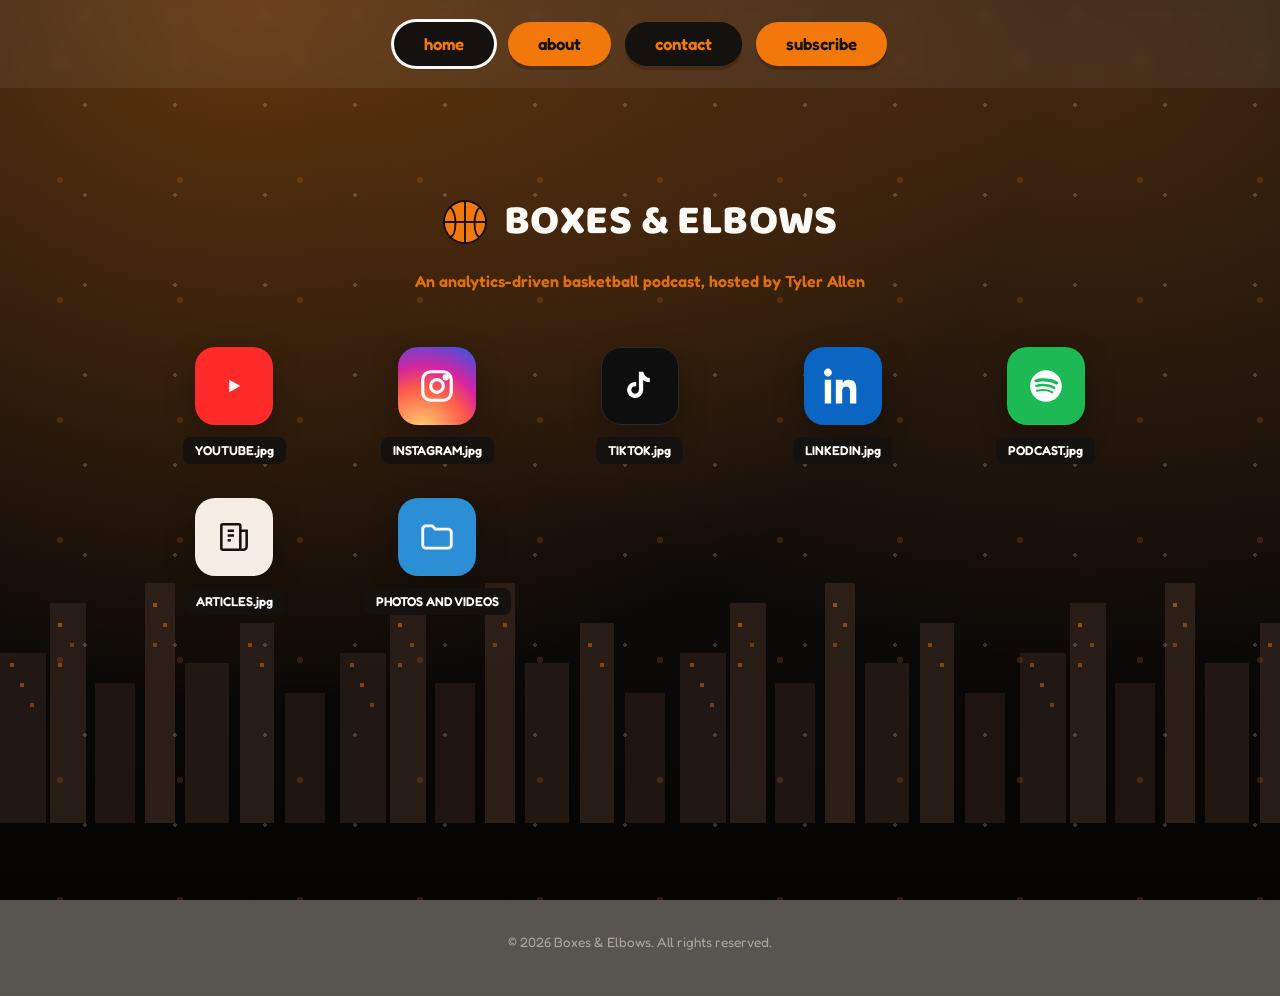
==== index.html @ f7e0eaed "Add LinkedIn link card to index.html" ====
<!DOCTYPE html>
<html lang="en">
<head>
<meta charset="UTF-8">
<meta name="viewport" content="width=device-width, initial-scale=1.0">
<title>Boxes & Elbows — Home</title>
<link rel="stylesheet" href="style.css">
</head>
<body>

<section class="hero">
  <div class="skyline"></div>
  <div class="confetti"></div>

  <nav class="nav">
    <a href="index.html" class="pill pill-black current">home</a>
    <a href="about.html" class="pill pill-orange">about</a>
    <a href="contact.html" class="pill pill-black">contact</a>
    <a href="subscribe.html" class="pill pill-orange">subscribe</a>
  </nav>

  <div class="hero-inner">
    <div class="brand-mark">
      <svg class="ball" viewBox="0 0 48 48" fill="none">
        <circle cx="24" cy="24" r="22" fill="#F2780C" stroke="#14110E" stroke-width="2"/>
        <path d="M24 2v44M2 24h44M8 8c8 6 8 30 0 32M40 8c-8 6-8 30 0 32" stroke="#14110E" stroke-width="2" fill="none"/>
      </svg>
      <h1>BOXES &amp; ELBOWS</h1>
    </div>
    <p class="brand-sub">An analytics-driven basketball podcast, hosted by Tyler Allen</p>

    <div class="link-grid">

      <a class="link-card" href="https://www.youtube.com/@MrAllen81" target="_blank" rel="noopener" aria-label="Watch on YouTube">
        <div class="icon-tile tile-youtube">
          <svg viewBox="0 0 24 24" fill="#fff"><path d="M9 8l7 4-7 4V8z"/></svg>
        </div>
        <span class="tag-label">YOUTUBE.jpg</span>
      </a>

      <a class="link-card" href="https://www.instagram.com/boxesandelbowspod?igsh=dHpkc3V1czNydTJv&utm_source=qr" target="_blank" rel="noopener" aria-label="Follow on Instagram">
        <div class="icon-tile tile-instagram">
          <svg viewBox="0 0 24 24" fill="none" stroke="#fff" stroke-width="2"><rect x="3" y="3" width="18" height="18" rx="5"/><circle cx="12" cy="12" r="4"/><circle cx="17.5" cy="6.5" r="1" fill="#fff"/></svg>
        </div>
        <span class="tag-label">INSTAGRAM.jpg</span>
      </a>

      <a class="link-card" href="https://www.tiktok.com/@boxesandelbows" target="_blank" rel="noopener" aria-label="Follow on TikTok">
        <div class="icon-tile tile-tiktok">
          <svg viewBox="0 0 24 24" fill="#fff"><path d="M14 3c.5 2.2 2 3.7 4.2 4v2.6c-1.6 0-3-.5-4.2-1.4v6.3a5.1 5.1 0 1 1-4.4-5v2.7a2.4 2.4 0 1 0 1.7 2.3V3h2.7z"/></svg>
        </div>
        <span class="tag-label">TIKTOK.jpg</span>
      </a>

      <a class="link-card" href="https://www.linkedin.com/in/tyler-allen18/" target="_blank" rel="noopener" aria-label="Connect on LinkedIn">
      <div class="icon-tile" style="background:#0A66C2;">
        <svg viewBox="0 0 24 24" fill="#fff"><path d="M4.98 3.5C4.98 4.88 3.9 6 2.5 6S0 4.88 0 3.5 1.12 1 2.5 1s2.48 1.12 2.48 2.5zM.5 8h4V23h-4V8zm7.5 0h3.8v2.05h.05c.53-1 1.83-2.05 3.77-2.05 4.03 0 4.78 2.66 4.78 6.12V23h-4v-6.87c0-1.64-.03-3.75-2.29-3.75-2.29 0-2.64 1.79-2.64 3.63V23h-4V8z"/></svg>
      </div>
      <span class="tag-label">LINKEDIN.jpg</span>
    </a>

    <a class="link-card" href="https://open.spotify.com/show/58cycGxP48CozuKhtkcoei?si=17663920f3bf408f" target="_blank" rel="noopener" aria-label="Listen on Spotify">
  <div class="icon-tile" style="background:#1DB954;">
    <svg viewBox="0 0 24 24" fill="#fff"><path d="M12 2C6.48 2 2 6.48 2 12s4.48 10 10 10 10-4.48 10-10S17.52 2 12 2zm4.59 14.4c-.19.31-.6.4-.9.21-2.47-1.51-5.58-1.85-9.24-1.01-.35.08-.71-.14-.79-.49-.08-.35.14-.71.49-.79 4-.91 7.44-.52 10.22 1.18.3.19.4.6.22.9zm1.22-2.72c-.24.39-.75.51-1.13.27-2.83-1.74-7.14-2.25-10.49-1.23-.43.13-.89-.11-1.02-.54-.13-.43.11-.89.54-1.02 3.83-1.16 8.6-.6 11.83 1.39.39.24.51.75.27 1.13zm.11-2.83C14.86 8.9 9.2 8.71 5.95 9.7c-.51.16-1.06-.13-1.22-.64-.16-.51.13-1.06.64-1.22 3.74-1.14 10.02-.92 13.94 1.42.46.27.61.87.33 1.32-.27.46-.87.61-1.32.33z"/></svg>
    </div>
  <span class="tag-label">PODCAST.jpg</span>
    </a>

      <a class="link-card" href="https://boxesandelbowsbball.substack.com/?r=7muatw&utm_campaign=pub-share-checklist" aria-label="Read articles — go to Connect page">
        <div class="icon-tile tile-articles">
          <svg viewBox="0 0 24 24" fill="none" stroke="#14110E" stroke-width="1.6"><rect x="4" y="4" width="12" height="16" rx="1"/><path d="M8 8h4M8 11h4M8 14h2"/><path d="M16 8h4v10a2 2 0 0 1-2 2h-2" /></svg>
        </div>
        <span class="tag-label">ARTICLES.jpg</span>
      </a>

      <a class="link-card" href="https://photos.app.goo.gl/qTTFwXqQMVyrmaAY8" aria-label="Photos and videos — go to Highlights">
        <div class="icon-tile tile-folder">
          <svg viewBox="0 0 24 24" fill="none" stroke="#fff" stroke-width="1.8"><path d="M3 7a2 2 0 0 1 2-2h4l2 2h8a2 2 0 0 1 2 2v8a2 2 0 0 1-2 2H5a2 2 0 0 1-2-2V7z"/></svg>
        </div>
        <span class="tag-label">PHOTOS AND VIDEOS</span>
      </a>

    </div>
  </div>
</section>

<footer class="site-footer" style="background:#050403;color:#8a7f74;">© 2026 Boxes &amp; Elbows. All rights reserved.</footer>

</body>
</html>
---- style.css ----
@import url('https://fonts.googleapis.com/css2?family=Fredoka:wght@500;600;700&family=Playfair+Display:ital,wght@0,600;0,700;1,600&family=Baloo+2:wght@700;800&family=Inter:wght@400;500;600&display=swap');

:root{
  --orange: #F2780C;
  --orange-deep: #D9660A;
  --black: #14110E;
  --cream: #F4EDE3;
  --brown-dark: #241C17;
  --tan-card: #C9A97C;
  --tan-paper: #EFCFA0;
  --navy: #0D1220;
  --navy-2: #171F33;
  --white: #FCFAF6;
  --radius-pill: 999px;
  --shadow-soft: 0 10px 30px rgba(0,0,0,.25);
}

*{box-sizing:border-box;}
html{scroll-behavior:smooth;}
body{
  margin:0;
  font-family:'Inter', sans-serif;
  color:var(--black);
  background:var(--cream);
}

img{max-width:100%;display:block;}
a{color:inherit;text-decoration:none;}
button{font-family:inherit;}

/* ---------- NAV ---------- */
.nav{
  position:sticky;
  top:0;
  z-index:50;
  display:flex;
  flex-wrap:wrap;
  gap:14px;
  justify-content:center;
  align-items:center;
  padding:22px 20px;
  background:rgba(255,255,255,.06);
  backdrop-filter:blur(6px);
}
.nav.on-light{background:rgba(255,255,255,.55);}
.pill{
  font-family:'Fredoka', sans-serif;
  font-weight:600;
  font-size:1.05rem;
  padding:12px 30px;
  border-radius:var(--radius-pill);
  border:none;
  cursor:pointer;
  transition:transform .18s ease, box-shadow .18s ease, filter .18s ease;
  box-shadow:0 4px 0 rgba(0,0,0,.18);
}
.pill:hover{transform:translateY(-2px);filter:brightness(1.06);}
.pill:active{transform:translateY(1px);}
.pill:focus-visible{outline:3px solid #fff;outline-offset:3px;}
.pill-black{background:var(--black);color:var(--orange);}
.pill-orange{background:var(--orange);color:var(--black);}
.pill.current{box-shadow:0 0 0 3px var(--white), 0 4px 0 rgba(0,0,0,.18);}

/* ---------- BUTTONS / GENERIC ---------- */
.btn{
  font-family:'Fredoka', sans-serif;
  font-weight:600;
  border-radius:var(--radius-pill);
  padding:16px 28px;
  border:none;
  cursor:pointer;
  display:inline-block;
  text-align:center;
}
.btn-black{background:var(--black);color:var(--orange);}
.btn-black:hover{filter:brightness(1.15);}

.eyebrow{
  font-family:'Fredoka',sans-serif;
  letter-spacing:.14em;
  text-transform:uppercase;
  font-size:.75rem;
  opacity:.7;
}

.tag-label{
  font-family:'Fredoka', sans-serif;
  font-weight:600;
  font-size:.8rem;
  color:#fff;
  background:var(--black);
  padding:6px 12px;
  border-radius:8px;
  display:inline-block;
}

/* ---------- FOOTER ---------- */
.site-footer{
  text-align:center;
  padding:34px 20px 46px;
  font-family:'Fredoka',sans-serif;
  font-size:.85rem;
  opacity:.65;
}

/* ================= PAGE 1 — HOME ================= */
.hero{
  position:relative;
  min-height:100vh;
  overflow:hidden;
  background:
    radial-gradient(ellipse at 20% 0%, rgba(242,120,12,.35), transparent 55%),
    radial-gradient(ellipse at 85% 10%, rgba(242,120,12,.2), transparent 50%),
    linear-gradient(180deg, #171310 0%, #0f0c0a 55%, #050403 100%);
}
.skyline{
  position:absolute;
  bottom:0;left:0;right:0;
  height:46%;
  background-repeat:repeat-x;
  background-size:340px 100%;
  opacity:.9;
  background-image:url("data:image/svg+xml,%3Csvg xmlns='http://www.w3.org/2000/svg' width='340' height='260' viewBox='0 0 340 260'%3E%3Crect x='0' y='90' width='46' height='170' fill='%23231a15'/%3E%3Crect x='10' y='100' width='4' height='4' fill='%23F2780C' opacity='.5'/%3E%3Crect x='20' y='120' width='4' height='4' fill='%23F2780C' opacity='.5'/%3E%3Crect x='30' y='140' width='4' height='4' fill='%23F2780C' opacity='.4'/%3E%3Crect x='50' y='40' width='36' height='220' fill='%232a1f18'/%3E%3Crect x='58' y='60' width='4' height='4' fill='%23F2780C' opacity='.6'/%3E%3Crect x='70' y='80' width='4' height='4' fill='%23F2780C' opacity='.4'/%3E%3Crect x='58' y='100' width='4' height='4' fill='%23F2780C' opacity='.5'/%3E%3Crect x='95' y='120' width='40' height='140' fill='%23201712'/%3E%3Crect x='145' y='20' width='30' height='240' fill='%232e2119'/%3E%3Crect x='153' y='40' width='4' height='4' fill='%23F2780C' opacity='.6'/%3E%3Crect x='163' y='60' width='4' height='4' fill='%23F2780C' opacity='.5'/%3E%3Crect x='153' y='80' width='4' height='4' fill='%23F2780C' opacity='.4'/%3E%3Crect x='185' y='100' width='44' height='160' fill='%23241a14'/%3E%3Crect x='240' y='60' width='34' height='200' fill='%232a1f18'/%3E%3Crect x='248' y='80' width='4' height='4' fill='%23F2780C' opacity='.5'/%3E%3Crect x='260' y='100' width='4' height='4' fill='%23F2780C' opacity='.5'/%3E%3Crect x='285' y='130' width='40' height='130' fill='%23201712'/%3E%3C/svg%3E");
}
.confetti{
  position:absolute;inset:0;
  pointer-events:none;
  background-image:
    radial-gradient(circle, var(--orange) 3px, transparent 3px),
    radial-gradient(circle, #fff 2px, transparent 2px);
  background-size:120px 120px, 90px 90px;
  background-position:0 0, 40px 60px;
  opacity:.18;
}

.hero-inner{
  position:relative;
  z-index:2;
  max-width:1180px;
  margin:0 auto;
  padding:70px 24px 100px;
}

.brand-mark{
  display:flex;
  align-items:center;
  gap:16px;
  justify-content:center;
  margin:30px 0 8px;
}
.brand-mark .ball{width:46px;height:46px;}
.brand-mark h1{
  font-family:'Baloo 2', sans-serif;
  font-weight:800;
  color:var(--white);
  font-size:2.6rem;
  letter-spacing:.01em;
  margin:0;
  text-align:center;
}
.brand-sub{
  text-align:center;
  color:var(--orange);
  font-family:'Fredoka',sans-serif;
  font-weight:600;
  opacity:.9;
  margin-bottom:56px;
}

.link-grid{
  display:grid;
  grid-template-columns:repeat(auto-fit, minmax(150px,1fr));
  gap:34px;
  max-width:980px;
  margin:0 auto;
}
.link-card{
  display:flex;
  flex-direction:column;
  align-items:center;
  gap:12px;
  transition:transform .2s ease;
  cursor: pointer;
}
.link-card:hover{transform:translateY(-6px);}
.icon-tile{
  width:78px;height:78px;
  border-radius:20px;
  display:flex;align-items:center;justify-content:center;
  box-shadow:var(--shadow-soft);
}
.icon-tile svg{width:38px;height:38px;}
.tile-youtube{background:#FF2A2A;}
.tile-instagram{background:radial-gradient(circle at 30% 110%, #ffdb73 0%, #fd5949 45%, #d6249f 65%, #285AEB 100%);}
.tile-tiktok{background:#0e0e0e;border:1px solid #2a2a2a;}
.tile-podcast{background:var(--black);border:2px solid var(--orange);}
.tile-articles{background:var(--cream);}
.tile-folder{background:#2c8fd6;}

/* ================= PAGE 2 — ABOUT / HIGHLIGHTS ================= */
.about-page{background:var(--brown-dark);color:var(--white);min-height:100vh;}
.about-hero{max-width:900px;margin:0 auto;text-align:center;padding:70px 24px 20px;}
.about-hero h2{
  font-family:'Playfair Display', serif;
  font-style:italic;
  font-weight:700;
  font-size:3.2rem;
  line-height:1.15;
  margin:0;
}

.folders{
  display:grid;
  grid-template-columns:repeat(auto-fit,minmax(260px,1fr));
  gap:56px;
  max-width:1180px;
  margin:60px auto 0;
  padding:0 24px 90px;
}
.folder{
  position:relative;
  background:var(--tan-card);
  border-radius:6px 6px 14px 14px;
  padding:34px 22px 30px;
  min-height:230px;
}
.folder::before{
  content:"";
  position:absolute;
  top:-14px;left:18px;
  width:44%;
  height:20px;
  background:var(--tan-card);
  border-radius:6px 6px 0 0;
}
.folder-photos{
  display:flex;
  gap:10px;
  flex-wrap:wrap;
  justify-content:center;
  margin-bottom:6px;
}
.thumb{
  width:84px;height:104px;
  background:#fff;
  padding:6px 6px 14px;
  border-radius:2px;
  box-shadow:0 8px 16px rgba(0,0,0,.35);
  transform:rotate(var(--r,0deg));
}
.thumb .swatch{
  width:100%;height:100%;
  border-radius:1px;
  display:flex;align-items:center;justify-content:center;
  font-family:'Fredoka',sans-serif;
  font-weight:700;
  color:#fff;
  font-size:1.4rem;
}
.folder h3{
  font-family:'Playfair Display', serif;
  font-weight:700;
  text-align:center;
  color:var(--gray);
  font-size:1.7rem;
  margin:22px 0 10px;
  letter-spacing:.02em;
}
.folder p{
  text-align:center;
  color:#0A0A0A;
  font-size:.95rem;
  line-height:1.5;
  max-width:280px;
  margin:0 auto;
}

/* ================= PAGE 3 — CONTACT ================= */
.contact-page{
  min-height:100vh;
  background:var(--tan-paper);
  background-image:
    radial-gradient(circle at 15% 15%, rgba(255,255,255,.35), transparent 40%),
    radial-gradient(circle at 85% 80%, rgba(0,0,0,.05), transparent 45%);
}
.contact-wrap{
  max-width:1180px;
  margin:0 auto;
  padding:40px 24px 100px;
  display:grid;
  grid-template-columns:1fr 1.15fr;
  gap:50px;
  align-items:start;
}
@media (max-width:820px){.contact-wrap{grid-template-columns:1fr;}}

.polaroid-stack{position:relative;min-height:420px;}
.polaroid{
  position:absolute;
  background:#fff;
  padding:8px 8px 26px;
  box-shadow:0 12px 24px rgba(0,0,0,.28);
  width:150px;
}
.polaroid .swatch{width:100%;aspect-ratio:1/1.05;display:flex;align-items:center;justify-content:center;color:#fff;font-family:'Fredoka',sans-serif;font-weight:700;font-size:.85rem;text-align:center;}
.polaroid span.cap{
  position:absolute;bottom:5px;left:0;right:0;text-align:center;
  font-family:'Fredoka',sans-serif;font-size:.7rem;color:#333;
}

.contact-copy h2{
  font-family:'Baloo 2', sans-serif;
  font-weight:800;
  font-size:3.4rem;
  margin:38px 0 22px;
  color:var(--black);
}
.contact-copy p{
  font-size:1.15rem;
  font-weight:600;
  line-height:1.55;
  max-width:560px;
  margin-bottom:34px;
}

.contact-form{
  background:rgba(255,255,255,.55);
  border-radius:18px;
  padding:26px;
  max-width:520px;
  display:flex;
  flex-direction:column;
  gap:14px;
  margin-bottom:34px;
}
.contact-form label{font-family:'Fredoka',sans-serif;font-weight:600;font-size:.9rem;}
.contact-form input, .contact-form textarea{
  font-family:'Inter',sans-serif;
  padding:12px 14px;
  border-radius:10px;
  border:1.5px solid rgba(0,0,0,.2);
  background:#fff;
  font-size:.95rem;
}
.contact-form textarea{min-height:100px;resize:vertical;}
.form-msg{font-family:'Fredoka',sans-serif;font-size:.9rem;color:var(--orange-deep);min-height:1.2em;}

.qr-block{display:flex;flex-direction:column;align-items:flex-start;gap:10px;}
.qr-svg{background:#fff;padding:14px;border-radius:8px;box-shadow:var(--shadow-soft);}
.qr-caption{font-family:'Fredoka',sans-serif;font-size:.8rem;opacity:.75;}

.social-row{display:flex;gap:14px;margin-top:6px;flex-wrap:wrap;}
.social-row a{
  width:46px;height:46px;border-radius:50%;
  background:var(--black);
  display:flex;align-items:center;justify-content:center;
  transition:transform .15s ease;
}
.social-row a:hover{transform:translateY(-3px);}
.social-row svg{width:22px;height:22px;}

/* ================= PAGE 4 — SUBSCRIBE ================= */
.subscribe-page{
  min-height:100vh;
  position:relative;
  overflow:hidden;
  background:linear-gradient(180deg, var(--navy) 0%, var(--navy-2) 60%, #000 100%);
}
.city-glow{
  position:absolute;inset:0;
  background:
    radial-gradient(circle at 12% 30%, rgba(242,45,45,.35), transparent 40%),
    radial-gradient(circle at 90% 55%, rgba(60,120,255,.25), transparent 45%);
}
.city-lines{
  position:absolute;bottom:0;left:0;right:0;height:55%;
  background-image:repeating-linear-gradient(90deg, rgba(255,255,255,.05) 0 2px, transparent 2px 60px);
  mask-image:linear-gradient(180deg, transparent, #000 40%);
}
.sub-wrap{
  position:relative;z-index:2;
  min-height:calc(100vh - 90px);
  display:flex;
  align-items:center;
  justify-content:center;
  padding:40px 20px 80px;
}
.sub-card{
  background:var(--white);
  border-radius:22px;
  padding:48px 44px;
  max-width:520px;
  width:100%;
  box-shadow:0 30px 60px rgba(0,0,0,.45);
}
.sub-card h2{
  font-family:'Playfair Display', serif;
  font-style:italic;
  color:var(--orange-deep);
  font-size:2.1rem;
  margin:0 0 26px;
  line-height:1.25;
}
.sub-card label{
  font-family:'Fredoka',sans-serif;
  font-weight:600;
  font-size:.95rem;
  display:block;
  margin-bottom:8px;
}
.sub-card input[type=email]{
  width:100%;
  padding:14px 16px;
  border-radius:10px;
  border:1.5px solid var(--orange);
  font-size:1rem;
  margin-bottom:24px;
}
.sub-card .btn-black{width:100%;font-size:1.05rem;}
.sub-fine{
  font-family:'Fredoka',sans-serif;
  font-size:.75rem;
  color:var(--orange-deep);
  text-align:center;
  margin-top:14px;
}
.sub-success{
  display:none;
  font-family:'Fredoka',sans-serif;
  background:#eaf7ea;
  color:#1f6b2b;
  padding:12px 14px;
  border-radius:10px;
  margin-top:16px;
  font-size:.9rem;
  text-align:center;
}
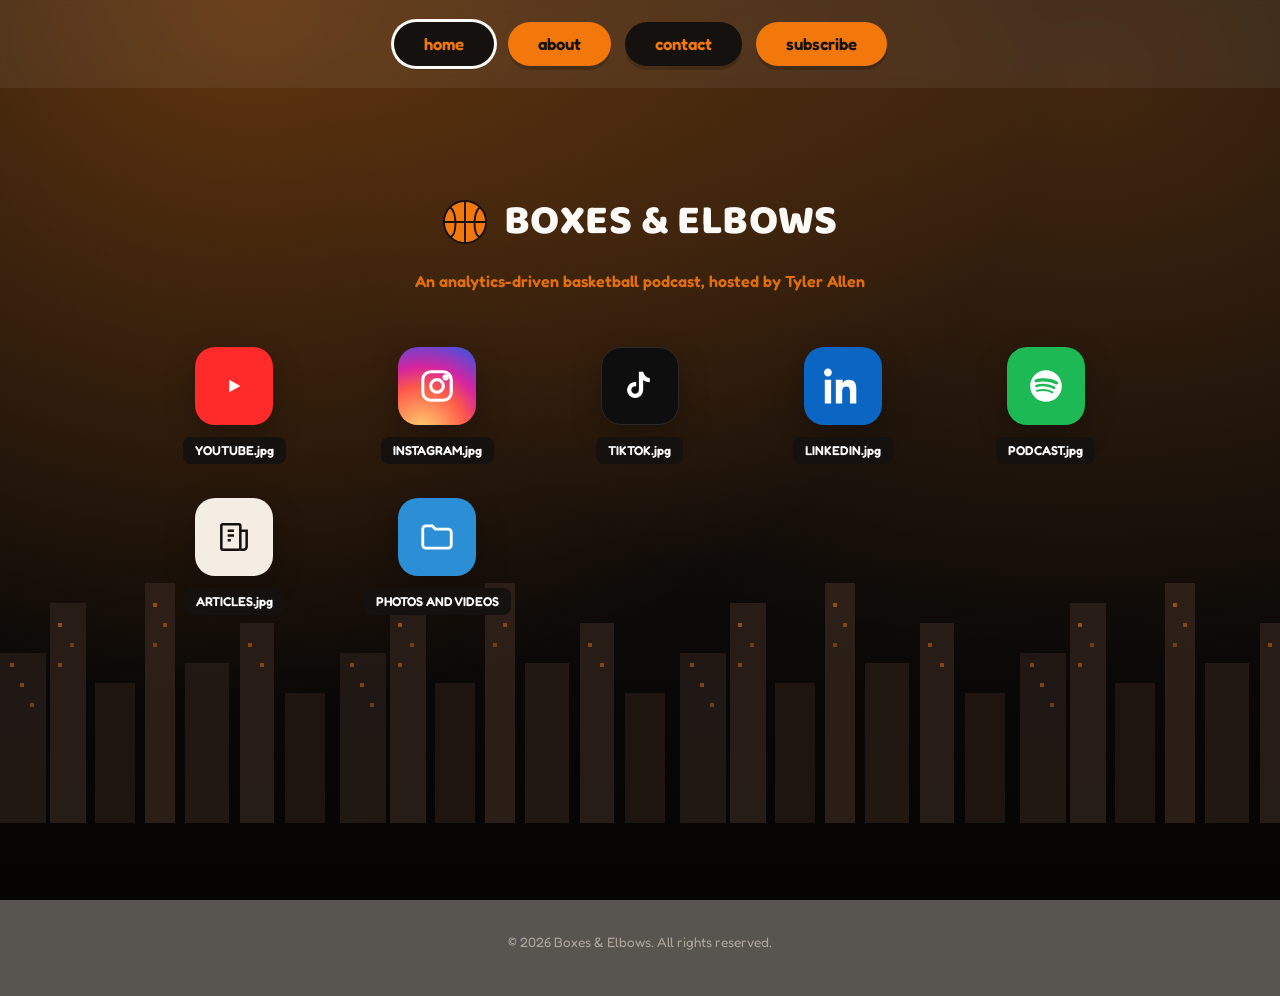
==== commit 7122f349: "Remove confetti div from hero section Removed the confetti div from the hero section." ====
--- a/index.html
+++ b/index.html
@@ -10,7 +10,6 @@
 
 <section class="hero">
   <div class="skyline"></div>
-  <div class="confetti"></div>
 
   <nav class="nav">
     <a href="index.html" class="pill pill-black current">home</a>
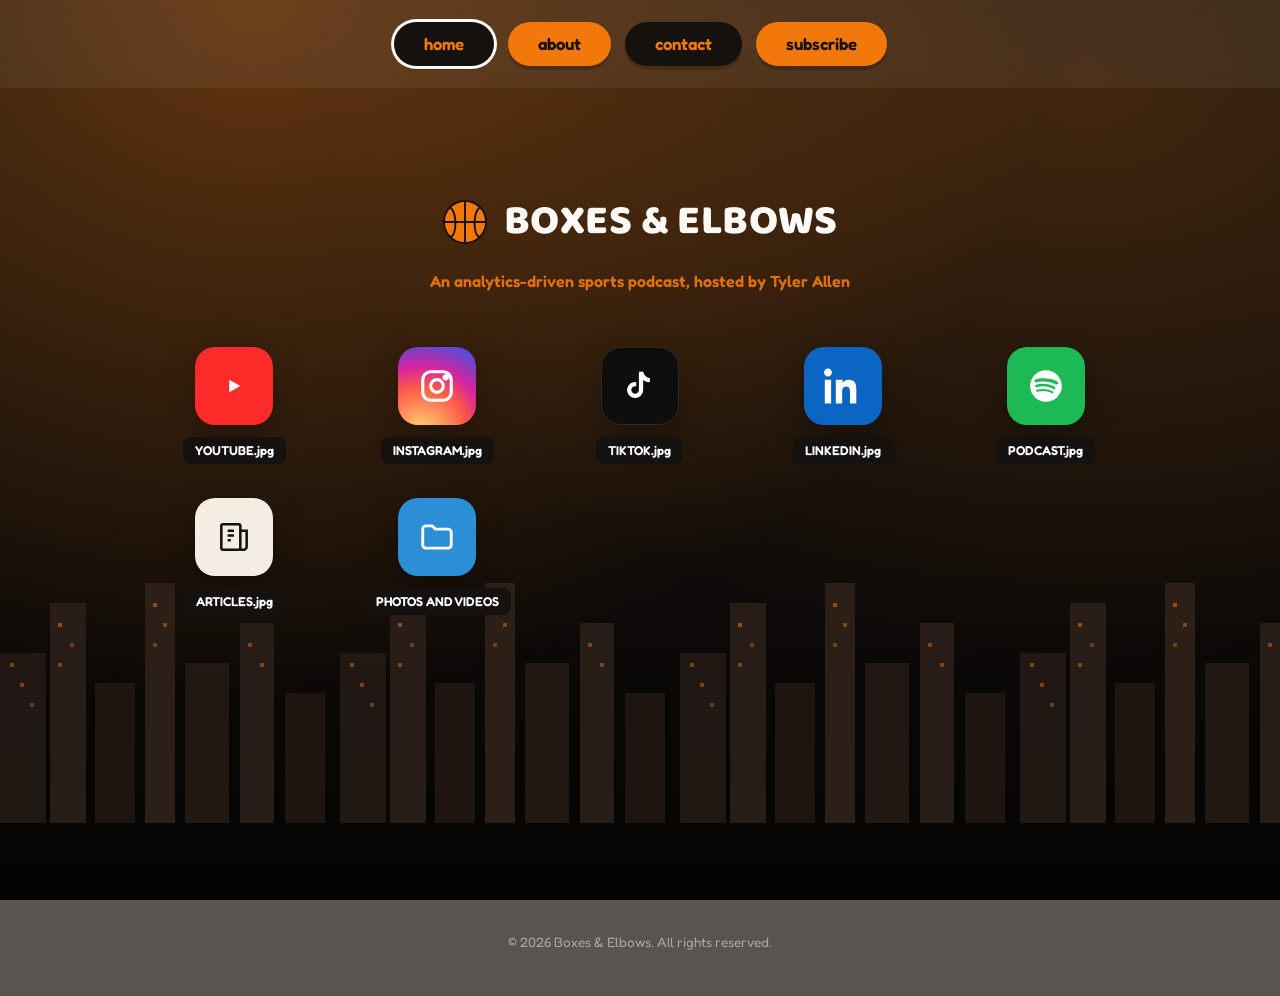
==== commit 8e83ce08: "Update podcast description to include sports" ====
--- a/index.html
+++ b/index.html
@@ -26,7 +26,7 @@
       </svg>
       <h1>BOXES &amp; ELBOWS</h1>
     </div>
-    <p class="brand-sub">An analytics-driven basketball podcast, hosted by Tyler Allen</p>
+    <p class="brand-sub">An analytics-driven sports podcast, hosted by Tyler Allen</p>
 
     <div class="link-grid">
 
@@ -44,7 +44,7 @@
         <span class="tag-label">INSTAGRAM.jpg</span>
       </a>
 
-      <a class="link-card" href="https://www.tiktok.com/@boxesandelbows" target="_blank" rel="noopener" aria-label="Follow on TikTok">
+      <a class="link-card" href="https://www.tiktok.com/@boxesandelbowspod" target="_blank" rel="noopener" aria-label="Follow on TikTok">
         <div class="icon-tile tile-tiktok">
           <svg viewBox="0 0 24 24" fill="#fff"><path d="M14 3c.5 2.2 2 3.7 4.2 4v2.6c-1.6 0-3-.5-4.2-1.4v6.3a5.1 5.1 0 1 1-4.4-5v2.7a2.4 2.4 0 1 0 1.7 2.3V3h2.7z"/></svg>
         </div>
@@ -65,7 +65,7 @@
   <span class="tag-label">PODCAST.jpg</span>
     </a>
 
-      <a class="link-card" href="https://boxesandelbowsbball.substack.com/?r=7muatw&utm_campaign=pub-share-checklist" aria-label="Read articles — go to Connect page">
+      <a class="link-card" href="https://substack.com/@boxesandelbowsbballpod" aria-label="Read articles — go to Connect page">
         <div class="icon-tile tile-articles">
           <svg viewBox="0 0 24 24" fill="none" stroke="#14110E" stroke-width="1.6"><rect x="4" y="4" width="12" height="16" rx="1"/><path d="M8 8h4M8 11h4M8 14h2"/><path d="M16 8h4v10a2 2 0 0 1-2 2h-2" /></svg>
         </div>
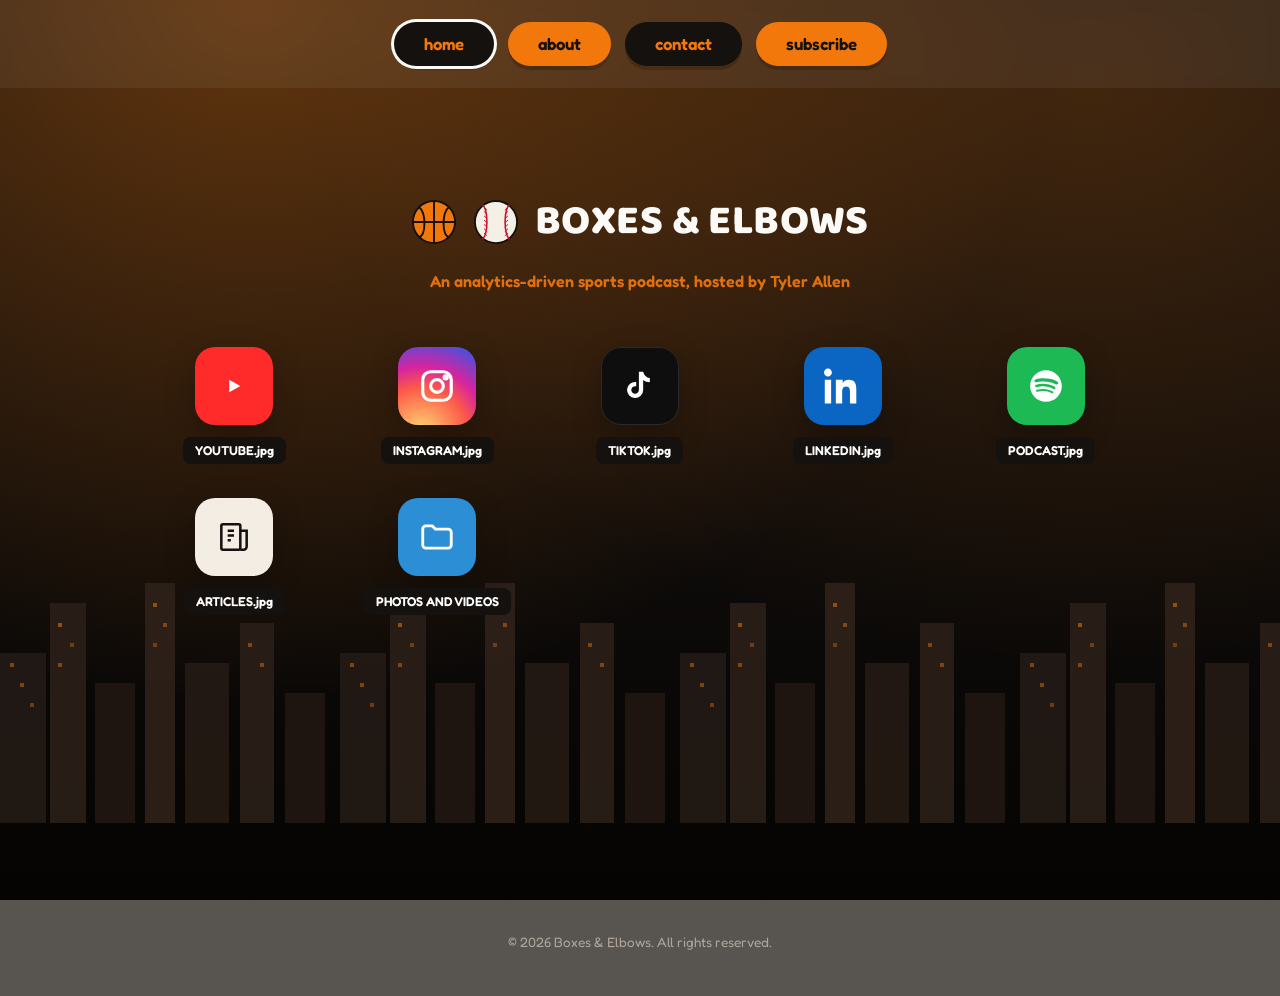
==== commit f6df8ed5: "Refactor index.html structure and content" ====
--- a/index.html
+++ b/index.html
@@ -7,83 +7,91 @@
 <link rel="stylesheet" href="style.css">
 </head>
 <body>
-
+ 
 <section class="hero">
   <div class="skyline"></div>
-
+ 
   <nav class="nav">
     <a href="index.html" class="pill pill-black current">home</a>
     <a href="about.html" class="pill pill-orange">about</a>
     <a href="contact.html" class="pill pill-black">contact</a>
     <a href="subscribe.html" class="pill pill-orange">subscribe</a>
   </nav>
-
+ 
   <div class="hero-inner">
     <div class="brand-mark">
       <svg class="ball" viewBox="0 0 48 48" fill="none">
         <circle cx="24" cy="24" r="22" fill="#F2780C" stroke="#14110E" stroke-width="2"/>
         <path d="M24 2v44M2 24h44M8 8c8 6 8 30 0 32M40 8c-8 6-8 30 0 32" stroke="#14110E" stroke-width="2" fill="none"/>
       </svg>
+      <svg class="ball ball-baseball" viewBox="0 0 48 48" fill="none">
+        <circle cx="24" cy="24" r="22" fill="#F5F0E6" stroke="#14110E" stroke-width="2"/>
+        <path d="M10 6c6 6 6 30 0 36" stroke="#C8102E" stroke-width="1.6" fill="none"/>
+        <path d="M38 6c-6 6-6 30 0 36" stroke="#C8102E" stroke-width="1.6" fill="none"/>
+        <path d="M11.5 8.5c1.2 1 2.3 2 3.3 3M11.5 13c1.2 1 2.3 2 3.3 3M11.5 17.5c1.2 1 2.3 2 3.3 3M11.5 22c1.2 1 2.3 2 3.3 3M11.5 26.5c1.2 1 2.3 2 3.3 3M11.5 31c1.2 1 2.3 2 3.3 3M11.5 35.5c1.2 1 2.3 2 3.3 3" stroke="#C8102E" stroke-width="1" fill="none"/>
+        <path d="M36.5 8.5c-1.2 1-2.3 2-3.3 3M36.5 13c-1.2 1-2.3 2-3.3 3M36.5 17.5c-1.2 1-2.3 2-3.3 3M36.5 22c-1.2 1-2.3 2-3.3 3M36.5 26.5c-1.2 1-2.3 2-3.3 3M36.5 31c-1.2 1-2.3 2-3.3 3M36.5 35.5c-1.2 1-2.3 2-3.3 3" stroke="#C8102E" stroke-width="1" fill="none"/>
+      </svg>
       <h1>BOXES &amp; ELBOWS</h1>
     </div>
     <p class="brand-sub">An analytics-driven sports podcast, hosted by Tyler Allen</p>
-
+ 
     <div class="link-grid">
-
+ 
       <a class="link-card" href="https://www.youtube.com/@MrAllen81" target="_blank" rel="noopener" aria-label="Watch on YouTube">
         <div class="icon-tile tile-youtube">
           <svg viewBox="0 0 24 24" fill="#fff"><path d="M9 8l7 4-7 4V8z"/></svg>
         </div>
         <span class="tag-label">YOUTUBE.jpg</span>
       </a>
-
+ 
       <a class="link-card" href="https://www.instagram.com/boxesandelbowspod?igsh=dHpkc3V1czNydTJv&utm_source=qr" target="_blank" rel="noopener" aria-label="Follow on Instagram">
         <div class="icon-tile tile-instagram">
           <svg viewBox="0 0 24 24" fill="none" stroke="#fff" stroke-width="2"><rect x="3" y="3" width="18" height="18" rx="5"/><circle cx="12" cy="12" r="4"/><circle cx="17.5" cy="6.5" r="1" fill="#fff"/></svg>
         </div>
         <span class="tag-label">INSTAGRAM.jpg</span>
       </a>
-
+ 
       <a class="link-card" href="https://www.tiktok.com/@boxesandelbowspod" target="_blank" rel="noopener" aria-label="Follow on TikTok">
         <div class="icon-tile tile-tiktok">
           <svg viewBox="0 0 24 24" fill="#fff"><path d="M14 3c.5 2.2 2 3.7 4.2 4v2.6c-1.6 0-3-.5-4.2-1.4v6.3a5.1 5.1 0 1 1-4.4-5v2.7a2.4 2.4 0 1 0 1.7 2.3V3h2.7z"/></svg>
         </div>
         <span class="tag-label">TIKTOK.jpg</span>
       </a>
-
+ 
       <a class="link-card" href="https://www.linkedin.com/in/tyler-allen18/" target="_blank" rel="noopener" aria-label="Connect on LinkedIn">
       <div class="icon-tile" style="background:#0A66C2;">
         <svg viewBox="0 0 24 24" fill="#fff"><path d="M4.98 3.5C4.98 4.88 3.9 6 2.5 6S0 4.88 0 3.5 1.12 1 2.5 1s2.48 1.12 2.48 2.5zM.5 8h4V23h-4V8zm7.5 0h3.8v2.05h.05c.53-1 1.83-2.05 3.77-2.05 4.03 0 4.78 2.66 4.78 6.12V23h-4v-6.87c0-1.64-.03-3.75-2.29-3.75-2.29 0-2.64 1.79-2.64 3.63V23h-4V8z"/></svg>
       </div>
       <span class="tag-label">LINKEDIN.jpg</span>
     </a>
-
+ 
     <a class="link-card" href="https://open.spotify.com/show/58cycGxP48CozuKhtkcoei?si=17663920f3bf408f" target="_blank" rel="noopener" aria-label="Listen on Spotify">
   <div class="icon-tile" style="background:#1DB954;">
     <svg viewBox="0 0 24 24" fill="#fff"><path d="M12 2C6.48 2 2 6.48 2 12s4.48 10 10 10 10-4.48 10-10S17.52 2 12 2zm4.59 14.4c-.19.31-.6.4-.9.21-2.47-1.51-5.58-1.85-9.24-1.01-.35.08-.71-.14-.79-.49-.08-.35.14-.71.49-.79 4-.91 7.44-.52 10.22 1.18.3.19.4.6.22.9zm1.22-2.72c-.24.39-.75.51-1.13.27-2.83-1.74-7.14-2.25-10.49-1.23-.43.13-.89-.11-1.02-.54-.13-.43.11-.89.54-1.02 3.83-1.16 8.6-.6 11.83 1.39.39.24.51.75.27 1.13zm.11-2.83C14.86 8.9 9.2 8.71 5.95 9.7c-.51.16-1.06-.13-1.22-.64-.16-.51.13-1.06.64-1.22 3.74-1.14 10.02-.92 13.94 1.42.46.27.61.87.33 1.32-.27.46-.87.61-1.32.33z"/></svg>
     </div>
   <span class="tag-label">PODCAST.jpg</span>
     </a>
-
+ 
       <a class="link-card" href="https://substack.com/@boxesandelbowsbballpod" aria-label="Read articles — go to Connect page">
         <div class="icon-tile tile-articles">
           <svg viewBox="0 0 24 24" fill="none" stroke="#14110E" stroke-width="1.6"><rect x="4" y="4" width="12" height="16" rx="1"/><path d="M8 8h4M8 11h4M8 14h2"/><path d="M16 8h4v10a2 2 0 0 1-2 2h-2" /></svg>
         </div>
         <span class="tag-label">ARTICLES.jpg</span>
       </a>
-
+ 
       <a class="link-card" href="https://photos.app.goo.gl/qTTFwXqQMVyrmaAY8" aria-label="Photos and videos — go to Highlights">
         <div class="icon-tile tile-folder">
           <svg viewBox="0 0 24 24" fill="none" stroke="#fff" stroke-width="1.8"><path d="M3 7a2 2 0 0 1 2-2h4l2 2h8a2 2 0 0 1 2 2v8a2 2 0 0 1-2 2H5a2 2 0 0 1-2-2V7z"/></svg>
         </div>
         <span class="tag-label">PHOTOS AND VIDEOS</span>
       </a>
-
+ 
     </div>
   </div>
 </section>
-
+ 
 <footer class="site-footer" style="background:#050403;color:#8a7f74;">© 2026 Boxes &amp; Elbows. All rights reserved.</footer>
-
+ 
 </body>
 </html>
+ 
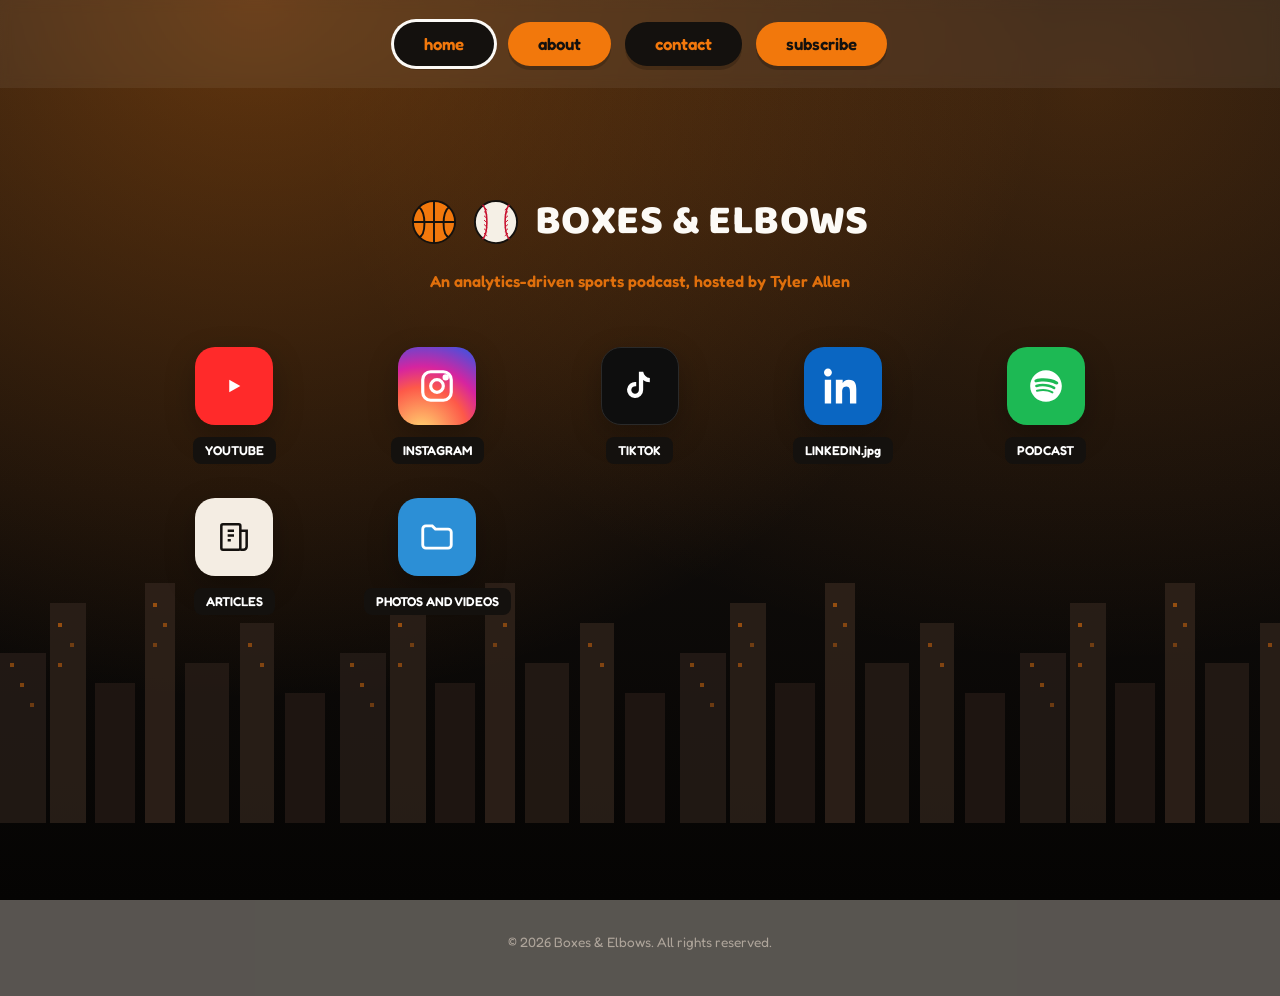
==== commit b88b78ad: "Update tag labels in index.html" ====
--- a/index.html
+++ b/index.html
@@ -41,21 +41,21 @@
         <div class="icon-tile tile-youtube">
           <svg viewBox="0 0 24 24" fill="#fff"><path d="M9 8l7 4-7 4V8z"/></svg>
         </div>
-        <span class="tag-label">YOUTUBE.jpg</span>
+        <span class="tag-label">YOUTUBE</span>
       </a>
  
       <a class="link-card" href="https://www.instagram.com/boxesandelbowspod?igsh=dHpkc3V1czNydTJv&utm_source=qr" target="_blank" rel="noopener" aria-label="Follow on Instagram">
         <div class="icon-tile tile-instagram">
           <svg viewBox="0 0 24 24" fill="none" stroke="#fff" stroke-width="2"><rect x="3" y="3" width="18" height="18" rx="5"/><circle cx="12" cy="12" r="4"/><circle cx="17.5" cy="6.5" r="1" fill="#fff"/></svg>
         </div>
-        <span class="tag-label">INSTAGRAM.jpg</span>
+        <span class="tag-label">INSTAGRAM</span>
       </a>
  
       <a class="link-card" href="https://www.tiktok.com/@boxesandelbowspod" target="_blank" rel="noopener" aria-label="Follow on TikTok">
         <div class="icon-tile tile-tiktok">
           <svg viewBox="0 0 24 24" fill="#fff"><path d="M14 3c.5 2.2 2 3.7 4.2 4v2.6c-1.6 0-3-.5-4.2-1.4v6.3a5.1 5.1 0 1 1-4.4-5v2.7a2.4 2.4 0 1 0 1.7 2.3V3h2.7z"/></svg>
         </div>
-        <span class="tag-label">TIKTOK.jpg</span>
+        <span class="tag-label">TIKTOK</span>
       </a>
  
       <a class="link-card" href="https://www.linkedin.com/in/tyler-allen18/" target="_blank" rel="noopener" aria-label="Connect on LinkedIn">
@@ -69,14 +69,14 @@
   <div class="icon-tile" style="background:#1DB954;">
     <svg viewBox="0 0 24 24" fill="#fff"><path d="M12 2C6.48 2 2 6.48 2 12s4.48 10 10 10 10-4.48 10-10S17.52 2 12 2zm4.59 14.4c-.19.31-.6.4-.9.21-2.47-1.51-5.58-1.85-9.24-1.01-.35.08-.71-.14-.79-.49-.08-.35.14-.71.49-.79 4-.91 7.44-.52 10.22 1.18.3.19.4.6.22.9zm1.22-2.72c-.24.39-.75.51-1.13.27-2.83-1.74-7.14-2.25-10.49-1.23-.43.13-.89-.11-1.02-.54-.13-.43.11-.89.54-1.02 3.83-1.16 8.6-.6 11.83 1.39.39.24.51.75.27 1.13zm.11-2.83C14.86 8.9 9.2 8.71 5.95 9.7c-.51.16-1.06-.13-1.22-.64-.16-.51.13-1.06.64-1.22 3.74-1.14 10.02-.92 13.94 1.42.46.27.61.87.33 1.32-.27.46-.87.61-1.32.33z"/></svg>
     </div>
-  <span class="tag-label">PODCAST.jpg</span>
+  <span class="tag-label">PODCAST</span>
     </a>
  
       <a class="link-card" href="https://substack.com/@boxesandelbowsbballpod" aria-label="Read articles — go to Connect page">
         <div class="icon-tile tile-articles">
           <svg viewBox="0 0 24 24" fill="none" stroke="#14110E" stroke-width="1.6"><rect x="4" y="4" width="12" height="16" rx="1"/><path d="M8 8h4M8 11h4M8 14h2"/><path d="M16 8h4v10a2 2 0 0 1-2 2h-2" /></svg>
         </div>
-        <span class="tag-label">ARTICLES.jpg</span>
+        <span class="tag-label">ARTICLES</span>
       </a>
  
       <a class="link-card" href="https://photos.app.goo.gl/qTTFwXqQMVyrmaAY8" aria-label="Photos and videos — go to Highlights">
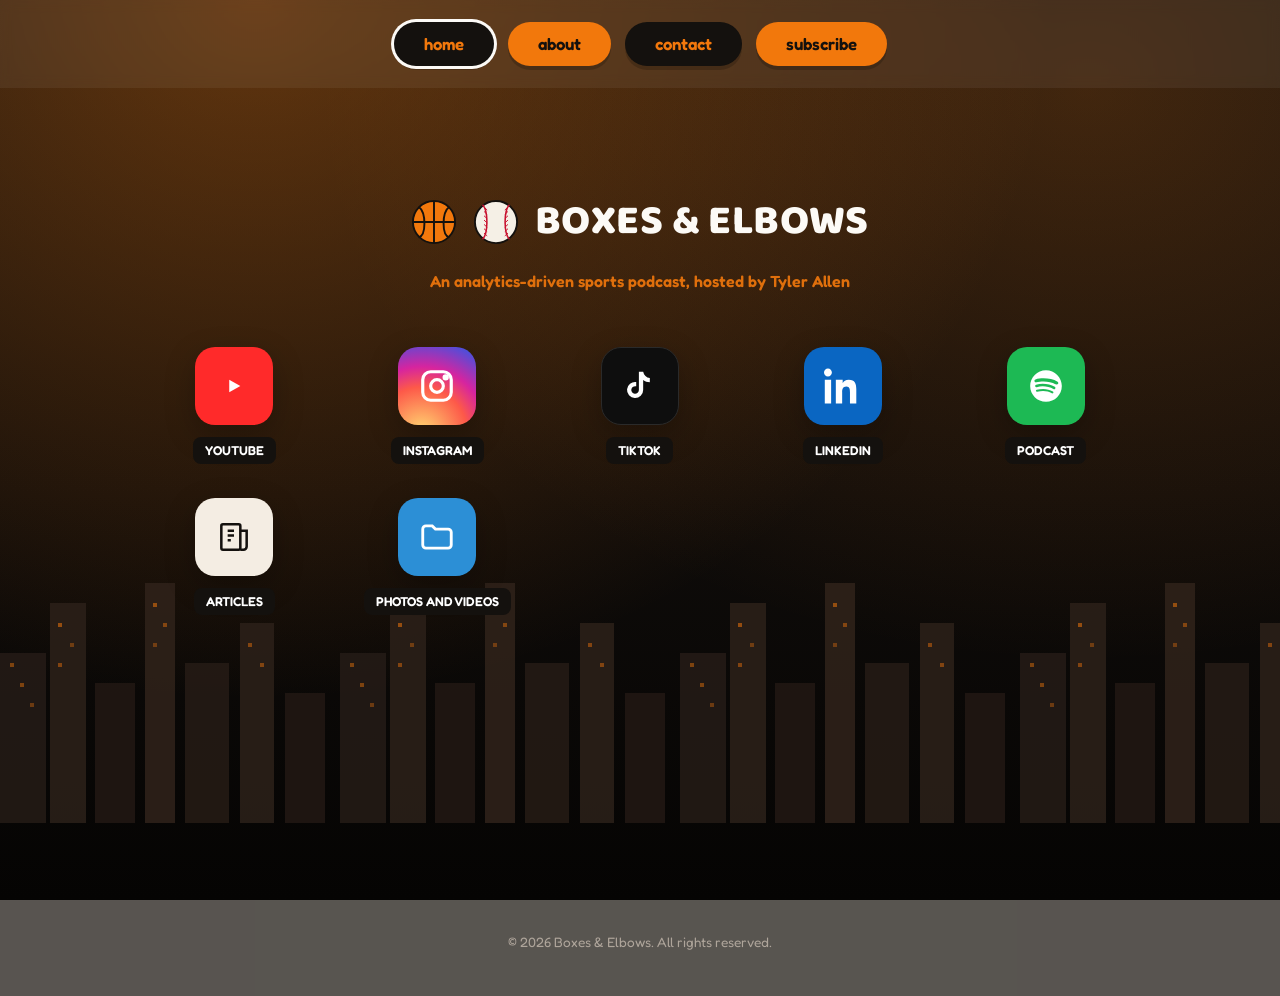
==== commit 6a113ba2: "Change tag label from 'LINKEDIN.jpg' to 'LINKEDIN'" ====
--- a/index.html
+++ b/index.html
@@ -62,7 +62,7 @@
       <div class="icon-tile" style="background:#0A66C2;">
         <svg viewBox="0 0 24 24" fill="#fff"><path d="M4.98 3.5C4.98 4.88 3.9 6 2.5 6S0 4.88 0 3.5 1.12 1 2.5 1s2.48 1.12 2.48 2.5zM.5 8h4V23h-4V8zm7.5 0h3.8v2.05h.05c.53-1 1.83-2.05 3.77-2.05 4.03 0 4.78 2.66 4.78 6.12V23h-4v-6.87c0-1.64-.03-3.75-2.29-3.75-2.29 0-2.64 1.79-2.64 3.63V23h-4V8z"/></svg>
       </div>
-      <span class="tag-label">LINKEDIN.jpg</span>
+      <span class="tag-label">LINKEDIN</span>
     </a>
  
     <a class="link-card" href="https://open.spotify.com/show/58cycGxP48CozuKhtkcoei?si=17663920f3bf408f" target="_blank" rel="noopener" aria-label="Listen on Spotify">
